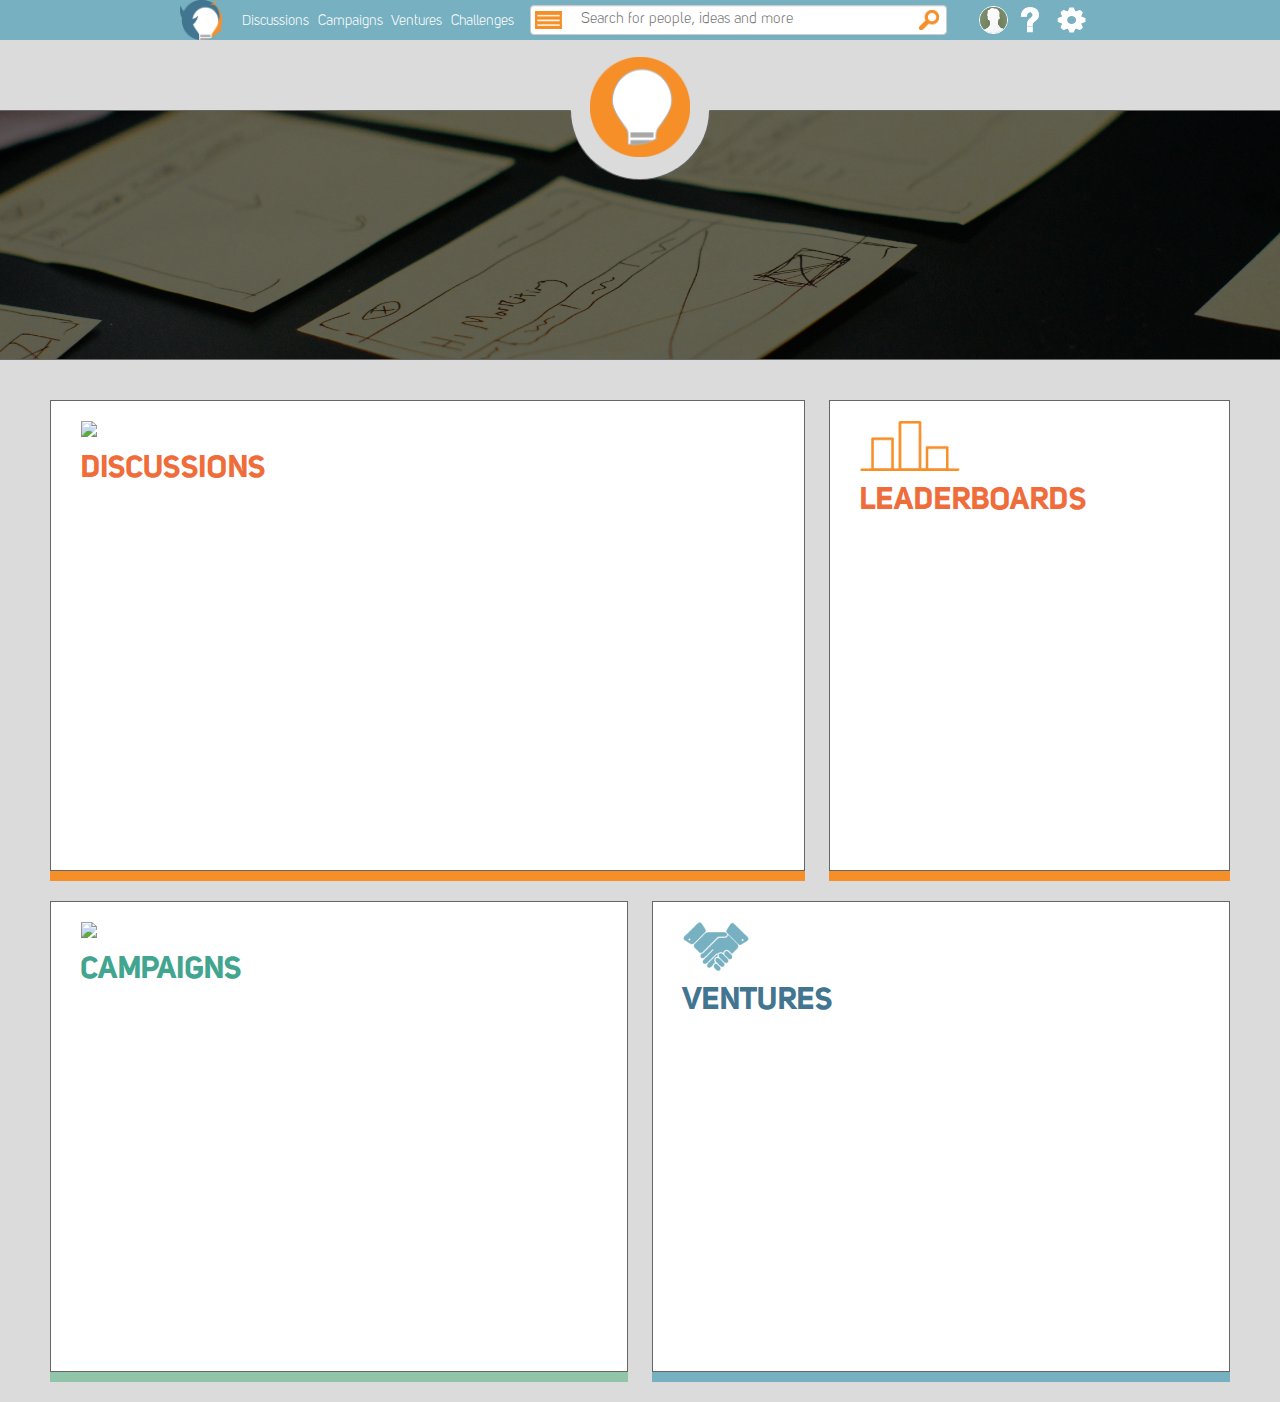
==== index.html @ 728b4dad "Initial commit  Changes to be committed: 	new file:   .dropbox 	new file:   campaigns.html 	new file" ====
<!DOCTYPE HTML>

<html>
	<head lang="en">
		<meta charset="utf-8">
		<meta name="viewport" content="initial-scale=1">
		<title>Pilotfish</title>
		<link rel="shortcut icon" href="">
		<!--stylesheets-->
		<link rel="stylesheet" type="text/css" href="style/bootstrap/css/bootstrap.css">	
		<link rel="stylesheet" type="text/css" href="style/css/style.css">	
		<link rel="stylesheet" type="text/css" href="style/css/media.css">	
		<script type="text/javascript" src="style/js/jquery-2.1.1.min.js"></script>
		<script type="text/javascript" src="style/js/jquery-scrolltofixed-min.js"></script>
		<script type="text/javascript" src="style/js/init.js"></script>

	</head>

	<body>

		<!-- navbar -->
		<div class="nav-bar container" id="navbar" role="navigation">
			<div class="nav-wrapper">
				<div class="logo">
				</div>
				<div class="menu">
					<ul>
						<li>Discussions</li>
						<li>Campaigns</li>
						<li>Ventures</li>
						<li>Challenges</li>
					</ul>
				</div>
				<div class="search">
					<form class="navbar-form" role="search">
				       	<input type="button" class="search-filter">
				        <input type="text" class="form-control" placeholder="Search for people, ideas and more" size="50">
				        <input type="submit" value="" class="search-btn">
			        </form>
			    </div>
			    <div class="more-menu">
			    	<ul>
				    	<li>
				    		<a href="#"><img src="style/etc/avatar.png" id="avatar"></a>
				    	</li>
				    	<li>
				    		<a href="#" id="help"><img src="style/etc/help.png"></a>
				    	</li>
				    	<li>
				    		<a href="#" id="settings"><img src="style/etc/settings.png"></a>
				    	</li>
			    	</ul>
			    </div>
			        
			       
			      </form>
				</div>
			</div>
		</div>

		<!-- end navbar -->

		<!-- logo -->
		<div class="logo-wrapper container">
			<div class="logo-tab"></div>	
		</div>
		<!-- end logo -->

		<!-- carousel -->
		<div id="carousel" class="carousel-wrapper container">
			<div class="carousel">
				<div class="overlay">
					<li></li>
				</div>
			</div>
		</div>
		<!-- end carousel -->

		<!-- content -->
		<div id="content" class="container">
			<div class="row">
				<div class="u6-5" id="discussions">
					<img src="style/etc/discussions.png">
					<h1>DISCUSSIONS</h1>
				</div>
				<div class="u3-5" id="leaderboards">
					<img src="style/etc/leaderboard.png">
					<h1>LEADERBOARDS</h1>
				</div>
			</div>
			<div class="row">
				<div class="u5" id="campaigns">
					<img src="style/etc/campaigns.png">
					<h1>CAMPAIGNS</h1>
				</div>
				<div class="u5" id="ventures">
					<img src="style/etc/ventures.png">
					<h1>VENTURES</h1>
				</div>
			</div>

		</div>
		<!-- end content -->

	</body>
</html>
---- style/css/style.css ----
/************************************************************/
/*			              fonts      	                    */
/************************************************************/
@font-face {
  font-family: Uni Sans Book;
  src: url("../fonts/UniSansBook.otf"); }
@font-face {
  font-family: Uni Sans Light;
  src: url("../fonts/UniSansLight.otf"); }
@font-face {
  font-family: Uni Sans Bold;
  src: url("../fonts/UniSansBold.otf"); }
@font-face {
  font-family: Uni Sans Heavy;
  src: url("../fonts/UniSansHeavy.otf"); }
@font-face {
  font-family: Uni Sans Semi Bold;
  src: url("../fonts/UniSansSemiBold.otf"); }
/************************************************************/
/*			              variabes   	                    */
/************************************************************/
/************************************************************/
/*			              main       	                    */
/************************************************************/
* {
  padding: 0px;
  margin: 0px; }

html {
  font-size: 1em; }

body {
  background: #dbdbdb;
  font-family: Uni Sans Book;
  font-size: 1em; }

html, body {
  height: 100%; }

a, a:hover {
  color: inherit;
  text-decoration: none; }

div {
  font-size: 100%; }

table {
  box-sizing: border-size; }

.container {
  width: 100%;
  min-width: 82.5em;
  padding: 0px;
  margin: auto; }

.container-2 {
  width: 100%;
  min-width: 81em;
  padding: 0px;
  margin: auto; }

.outer-wrapper {
  width: 81em;
  overflow: hidden;
  margin: auto;
  padding: 0px;
  height: auto;
  min-height: 30em; }

.u3-5, .u5, .u6-5, .ufull {
  min-height: 1px;
  padding: 20px 30px; }

.u5 {
  width: 49%; }

.u6-5 {
  width: 64%; }

.u3-5 {
  width: 34%; }

.ufull {
  width: 100%; }

.row {
  width: 100%;
  margin: 30px auto;
  padding: 0px 4em; }
  .row div:first-child {
    float: left; }
  .row div:last-child {
    float: right; }

.row-width-2 {
  width: 81em !important; }

/************************************************************/
/*			              front page 	                    */
/************************************************************/
/*** navbar ***/
.nav-bar {
  background-color: #76b0c1;
  height: 40px;
  position: fixed;
  top: 0px;
  margin: 0px;
  padding: 0px;
  border: none;
  color: white;
  z-index: 999;
  float: none; }
  .nav-bar .nav-wrapper {
    width: 75em;
    height: 100%;
    overflow: hidden;
    margin-left: auto;
    margin-right: auto; }
    .nav-bar .nav-wrapper .search {
      display: inline-block;
      vertical-align: middle;
      float: left;
      margin-left: -1em; }
      .nav-bar .nav-wrapper .search .search-btn {
        background-color: transparent;
        background-image: url("../etc/MagGlass.png");
        position: relative;
        left: 1em;
        bottom: 33px;
        width: 45px;
        height: 25px;
        background-repeat: no-repeat;
        background-position: center;
        background-size: 20px;
        vertical-align: middle;
        border: none;
        display: inline-block;
        z-index: 3;
        float: right; }
      .nav-bar .nav-wrapper .search .search-filter {
        background-color: transparent;
        background-image: url("../etc/SearchFilter.png");
        position: relative;
        left: 45px;
        top: 3px;
        margin-left: -40px;
        width: 2.2em;
        height: 34px;
        background-repeat: no-repeat;
        background-position: center;
        background-size: 2.2em;
        vertical-align: middle;
        border: none;
        float: left; }
    .nav-bar .nav-wrapper .logo {
      height: 100%;
      width: 50px;
      background-image: url("../etc/LogoToolbar.png");
      background-color: transparent;
      background-position: center;
      background-repeat: no-repeat;
      background-size: auto 40px;
      margin: 0px;
      padding: 0px 0.5em;
      display: inline-block;
      float: left; }
    .nav-bar .nav-wrapper .menu {
      padding: 0em;
      height: 40px;
      margin: 0px 1em;
      display: inline-block;
      float: left;
      vertical-align: middle; }
      .nav-bar .nav-wrapper .menu ul {
        list-style: none;
        margin: 0px;
        padding: 5px 0px;
        font-size: 1.15em;
        height: 100%;
        display: table;
        float: left;
        margin-top: 1px; }
      .nav-bar .nav-wrapper .menu ul li {
        display: table-cell;
        padding: 0px 0.3em;
        vertical-align: middle; }
    .nav-bar .nav-wrapper .more-menu {
      padding: 0px;
      margin-right: 1em;
      height: 40px;
      display: inline-block;
      float: right;
      vertical-align: middle; }
      .nav-bar .nav-wrapper .more-menu ul {
        list-style: none;
        padding: 0px;
        margin: 0px;
        height: 100%;
        vertical-align: middle;
        display: table; }
      .nav-bar .nav-wrapper .more-menu ul li {
        height: 100%;
        vertical-align: middle;
        padding: 0.2em 0.5em;
        display: table-cell; }
        .nav-bar .nav-wrapper .more-menu ul li #avatar {
          width: 2.3em;
          height: 2.3em;
          border-radius: 100%;
          display: table-cell;
          vertical-align: middle;
          border: solid 1px #FFF; }
        .nav-bar .nav-wrapper .more-menu ul li #help, .nav-bar .nav-wrapper .more-menu ul li #settings {
          width: 2em;
          height: 2em;
          display: table-cell;
          vertical-align: middle; }

.navbar-form {
  margin: 0em auto !important;
  width: 35em;
  padding: 0px 1em; }

.navbar-form > .form-control {
  padding: 0px 50px;
  font-size: 1.2em;
  height: 30px;
  margin: 5px auto;
  vertical-align: middle;
  width: 28em; }

/*** end navbar ***/
/*** logo layer ***/
.logo-wrapper {
  height: 110px;
  width: 100%;
  background-color: #dbdbdb;
  z-index: 1; }

.logo-wrapper::after {
  content: " ";
  height: 70px;
  width: 140px;
  border-radius: 0 0 140px 140px;
  background-color: #dbdbdb;
  position: relative;
  display: inline-block;
  top: 0px;
  left: 50%;
  margin-left: -70px;
  z-index: 2;
  border: solid 1px #666666;
  border-top: solid 1px transparent; }

.logo-wrapper > .logo-tab {
  background-image: url("../etc/LightbulbIdeaButton.png");
  background-size: 100px;
  background-repeat: no-repeat;
  background-position: center;
  height: 110px;
  width: 110px;
  position: relative;
  top: 52px;
  left: 50%;
  margin-left: -55px;
  z-index: 3; }

/*** end logo layer ***/
/*** carousel layer ***/
.carousel {
  height: 250px;
  background: url(../etc/banner.jpg) center center no-repeat;
  background-size: cover;
  margin-bottom: 10px;
  border-bottom: solid 1px #666666;
  border-top: solid 1px #666666; }
  .carousel .overlay {
    height: 100%;
    width: 100%;
    background-color: rgba(0, 0, 0, 0.6); }

/*** end carousel layer ***/
/*** content layer ***/
#content .u3-5, #content .u5, #content .u6-5 {
  height: 38em;
  border: solid 1px #666666;
  background-color: #FFF; }
  #content .u3-5 img, #content .u5 img, #content .u6-5 img {
    height: 4em; }
  #content .u3-5 h1, #content .u5 h1, #content .u6-5 h1 {
    line-height: 2em;
    font-size: 2.5em;
    margin: 0px;
    padding: 0px;
    font-family: Uni Sans Bold; }

#discussions {
  box-shadow: 0 10px 0 #f78f28; }
  #discussions h1 {
    color: #ef6d3b; }

#leaderboards {
  box-shadow: 0 10px 0 #f78f28; }
  #leaderboards h1 {
    color: #ef6d3b; }

#campaigns {
  box-shadow: 0 10px 0 #90c5a9; }
  #campaigns h1 {
    color: #42a58f; }

#ventures {
  box-shadow: 0 10px 0 #76b0c1; }
  #ventures h1 {
    color: #42758f; }

/*** end content layer ***/
/************************************************************/
/*			             end front page 	                */
/************************************************************/
/************************************************************/
/*			              dicussions page 	                */
/************************************************************/
.content {
  width: 100%; }
  .content .title-div {
    height: 190px;
    border: solid 1px #666666;
    margin-bottom: 50px;
    background-color: #FFF; }
    .content .title-div h1 {
      font-size: 3.3em;
      font-family: Uni Sans Bold; }
    .content .title-div img {
      margin-top: 10px; }
  .content .content-div {
    border: solid 1px #666666;
    background-color: #FFF;
    margin-bottom: 50px; }
    .content .content-div ul {
      list-style: none; }
    .content .content-div ul li {
      padding-bottom: 20px; }
    .content .content-div ul li h4 {
      font-family: Uni Sans Semi Bold;
      font-size: 1.5em; }
    .content .content-div ul li table {
      text-align: left;
      width: 100%;
      font-size: 1.2em;
      font-family: Uni Sans Light; }
      .content .content-div ul li table tr th {
        font-family: Uni Sans Book;
        font-weight: normal; }
      .content .content-div ul li table tr th, .content .content-div ul li table tr td {
        height: 2em;
        padding: 0 1em; }
      .content .content-div ul li table tr td {
        vertical-align: bottom; }

#discussions-section .title-div, #discussions-section .content-div {
  box-shadow: 0 10px 0 #f78f28; }
#discussions-section .title-div {
  color: #ef6d3b; }
#discussions-section .content-div table tr th {
  border-bottom: solid 3px #f78f28; }
#discussions-section .content-div table tr th.title, #discussions-section .content-div table tr th.backers, #discussions-section .content-div table tr th.creators {
  width: 20%; }
#discussions-section .content-div table tr th.date {
  width: 40%; }

#discussions-form {
  height: auto;
  color: #ef6d3b;
  box-shadow: 0 10px 0 #f78f28; }

/************************************************************/
/*			              end discussions page 	            */
/************************************************************/
/************************************************************/
/*			             ventures page 	                    */
/************************************************************/
#ventures-section .title-div, #ventures-section .content-div {
  box-shadow: 0 10px 0 #76b0c1; }
#ventures-section .title-div {
  color: #42758f; }
#ventures-section .content-div table tr th {
  border-bottom: solid 3px #76b0c1; }
#ventures-section .content-div table tr th.title, #ventures-section .content-div table tr th.backers, #ventures-section .content-div table tr th.creators {
  width: 20%; }
#ventures-section .content-div table tr th.date {
  width: 40%; }

/************************************************************/
/*			             end ventures page 	                */
/************************************************************/
/************************************************************/
/*			             persons page 	                    */
/************************************************************/
#persons-section .title-div, #persons-section .content-div {
  box-shadow: 0 10px 0 #76b0c1; }
#persons-section .title-div {
  color: #42758f; }
#persons-section .content-div table tr th {
  border-bottom: solid 3px #76b0c1; }
#persons-section .content-div table tr th.avatar, #persons-section .content-div table tr th.points {
  width: 8%; }
#persons-section .content-div table tr th.name, #persons-section .content-div table tr th.department, #persons-section .content-div table tr th.email {
  width: 28%; }
#persons-section .content-div table tr th, #persons-section .content-div table tr td {
  padding: 0.5em 1em;
  vertical-align: middle; }
#persons-section .content-div table tr td img {
  max-width: 2em;
  border-radius: 100%;
  vertical-align: middle; }

/************************************************************/
/*			             end persons page 	                */
/************************************************************/
/************************************************************/
/*			             campaigns page 	                */
/************************************************************/
#campaigns-section .title-div, #campaigns-section .content-div {
  box-shadow: 0 10px 0 #90c5a9; }
#campaigns-section .title-div {
  color: #42a58f; }

.foo-div {
  border: solid 1px #666666;
  background: #FFF;
  margin-bottom: 50px; }

.heading {
  height: auto;
  width: 100%;
  margin-bottom: 0px;
  background-color: #FFF; }
  .heading h1 {
    font-size: 3.3em;
    font-family: Uni Sans Bold; }
  .heading img {
    margin-top: 10px; }

.foo-form {
  font-size: 1.5em;
  color: #666666;
  clear: both; }
  .foo-form input[type="text"], .foo-form textarea {
    width: 100%;
    padding: 0.25em;
    border-radius: 3px;
    border: solid 1px #666666;
    margin-bottom: 20px; }
  .foo-form input[type="submit"] {
    margin: 30px auto 50px auto;
    display: block;
    border-radius: 3px;
    border: solid 1px #666666;
    padding: 0.25em; }
  .foo-form textarea {
    height: 150px;
    resize: none; }
  .foo-form div {
    margin-bottom: 20px; }
  .foo-form .people-list ul {
    list-style: none;
    display: table;
    padding: 0 0em; }
  .foo-form .people-list ul li {
    display: table-cell; }
  .foo-form .people-list ul li img {
    max-width: 3em;
    border-radius: 100%;
    border: solid 1px #666666; }
  .foo-form .keywords-list ul {
    list-style: none;
    display: table;
    padding: 0 0em; }
  .foo-form .keywords-list ul li {
    display: inline-block;
    font-size: 0.8em;
    padding: 0em 1em;
    margin-right: 1em;
    background-color: rgba(168, 168, 168, 0.5); }

#campaigns-form {
  height: auto;
  color: #42a58f;
  box-shadow: 0 10px 0 #90c5a9; }

/*** campaign-form ***/
/************************************************************/
/*			             end campaigns page 	            */
/************************************************************/
/************************************************************/
/*			              profile page 	                    */
/************************************************************/
.logo-wrapper-2 {
  border-bottom: none !important; }

#profile-section {
  color: #42758f; }
  #profile-section .row {
    padding: 0px;
    margin: 0 0 50px; }
    #profile-section .row .u6-5, #profile-section .row .u3-5 {
      background-color: #FFF;
      height: 275px;
      border: solid 1px #666666;
      box-shadow: 0 10px 0 #76b0c1; }
    #profile-section .row .u6-5 ul {
      display: table; }
    #profile-section .row .u6-5 ul li {
      display: table-cell;
      vertical-align: middle;
      padding: 1.5em 1em; }
    #profile-section .row .u6-5 ul li div.profile-picture {
      height: 10em;
      width: 10em;
      padding: 0.25em;
      border-radius: 100%;
      border: solid 1px #666666; }
      #profile-section .row .u6-5 ul li div.profile-picture img {
        height: 100%;
        width: 100%;
        border-radius: 100%; }
    #profile-section .row .u6-5 ul li h1 {
      font-family: Uni Sans Bold; }
    #profile-section .row .u6-5 table {
      width: 100%;
      font-size: 1.25em; }
    #profile-section .row .u6-5 table tbody tr td {
      width: 50%;
      height: 30px; }
    #profile-section .row .u6-5 table tbody tr td:first-child {
      text-align: left; }
    #profile-section .row .u6-5 table tbody tr td:last-child {
      text-align: right; }

table.campaigns-created tr th {
  border-bottom: solid 3px #76b0c1;
  width: 30%; }
table.campaigns-created tr th.backed {
  width: 10%; }

table.campaigns-backed tr th {
  border-bottom: solid 3px #76b0c1;
  width: 45%; }
table.campaigns-backed tr th.contributions {
  width: 10%; }

/************************************************************/
/*			              end profile page 	                */
/************************************************************/
/************************************************************/
/*			              login page 	                    */
/************************************************************/
html .overlay {
  min-height: 100%;
  z-index: -9;
  background-color: rgba(137, 187, 206, 0.3); }

body.login {
  background-image: url(../etc/signin-wallpaper.png);
  background-repeat: no-repeat;
  background-size: cover;
  z-index: -10;
  min-height: 100%; }
  body.login div.page-wrapper {
    padding: 0px;
    margin: 0px; }
  body.login div.login-outer-wrapper {
    width: 30em;
    height: 37em;
    background-color: rgba(225, 225, 225, 0.9);
    position: relative;
    margin-left: auto;
    margin-right: auto;
    top: 4em;
    margin-bottom: 3em; }
    body.login div.login-outer-wrapper img {
      max-width: 15em;
      margin-right: auto;
      margin-left: auto;
      display: block;
      padding: 2em 0em; }
    body.login div.login-outer-wrapper form {
      width: 100%;
      padding: 0em 6em; }
      body.login div.login-outer-wrapper form input[type='text'], body.login div.login-outer-wrapper form input[type='password'] {
        width: 100%;
        padding: 0.5em 0em 0em 0em;
        font-size: 1.4em;
        border-color: transparent;
        border-bottom: solid 1px #76b0c1;
        background-color: transparent; }
      body.login div.login-outer-wrapper form label {
        font-weight: normal;
        margin-top: 1em;
        margin-bottom: 1em;
        color: #42758F;
        font-size: 120%;
        line-height: 1em;
        vertical-align: middle; }
        body.login div.login-outer-wrapper form label input[type='checkbox'] {
          display: inline-block;
          width: 1.5em;
          /* Double-sized Checkboxes */
          -ms-transform: scale(1.8);
          /* IE */
          -moz-transform: scale(1.8);
          /* FF */
          -webkit-transform: scale(1.8);
          /* Safari and Chrome */
          -o-transform: scale(1.8);
          /* Opera */
          line-height: 1.5em;
          vertical-align: middle;
          margin-top: -0.2em !important; }
        body.login div.login-outer-wrapper form label span {
          margin-left: 5px; }
      body.login div.login-outer-wrapper form .wrapper {
        padding: 0em 2em; }
      body.login div.login-outer-wrapper form div button {
        font-size: 1.2em;
        line-height: normal;
        height: 1.9em;
        vertical-align: middle;
        margin: auto;
        border: solid 1px #FFF;
        background-color: #f78f28;
        color: #FFF;
        padding: 0.1em 0.3em;
        border-radius: 5px;
        float: left; }
      body.login div.login-outer-wrapper form div button:hover {
        border: solid 1px #f78f28;
        background-color: #FFF;
        color: #f78f28; }
      body.login div.login-outer-wrapper form div input[type='submit'] {
        font-size: 1.2em;
        line-height: normal;
        height: 1.9em;
        vertical-align: middle;
        margin: auto;
        border: solid 1px #FFF;
        background-color: #76b0c1;
        color: #FFF;
        padding: 0.4em;
        border-radius: 5px;
        float: right; }
      body.login div.login-outer-wrapper form div input[type='submit']:hover {
        border: solid 1px #76b0c1;
        background-color: #FFF;
        color: #76b0c1; }

/******************************************************/
/*			          end login page   	              */
/******************************************************/
---- style/css/media.css ----
/****************** media *******************/

@media (min-width: 1680px) {
	body, html {
		font-size: 1em;
	}
	
}


@media (min-width: 1440px) and (max-width:1680px) {
	body, html {
		font-size: 0.96em;
	}

	html {
	
	}
}

@media (min-width: 1280px) and (max-width: 1440px){
	body, html {
		font-size: 0.92em;
	}
}

@media (min-width: 800px) and (max-width: 1280px) {
	body, html {
		font-size: 0.88em;
	}
}

@media (max-width: 800px) {
	body, html {
		font-size: 0.84em;
	}
}
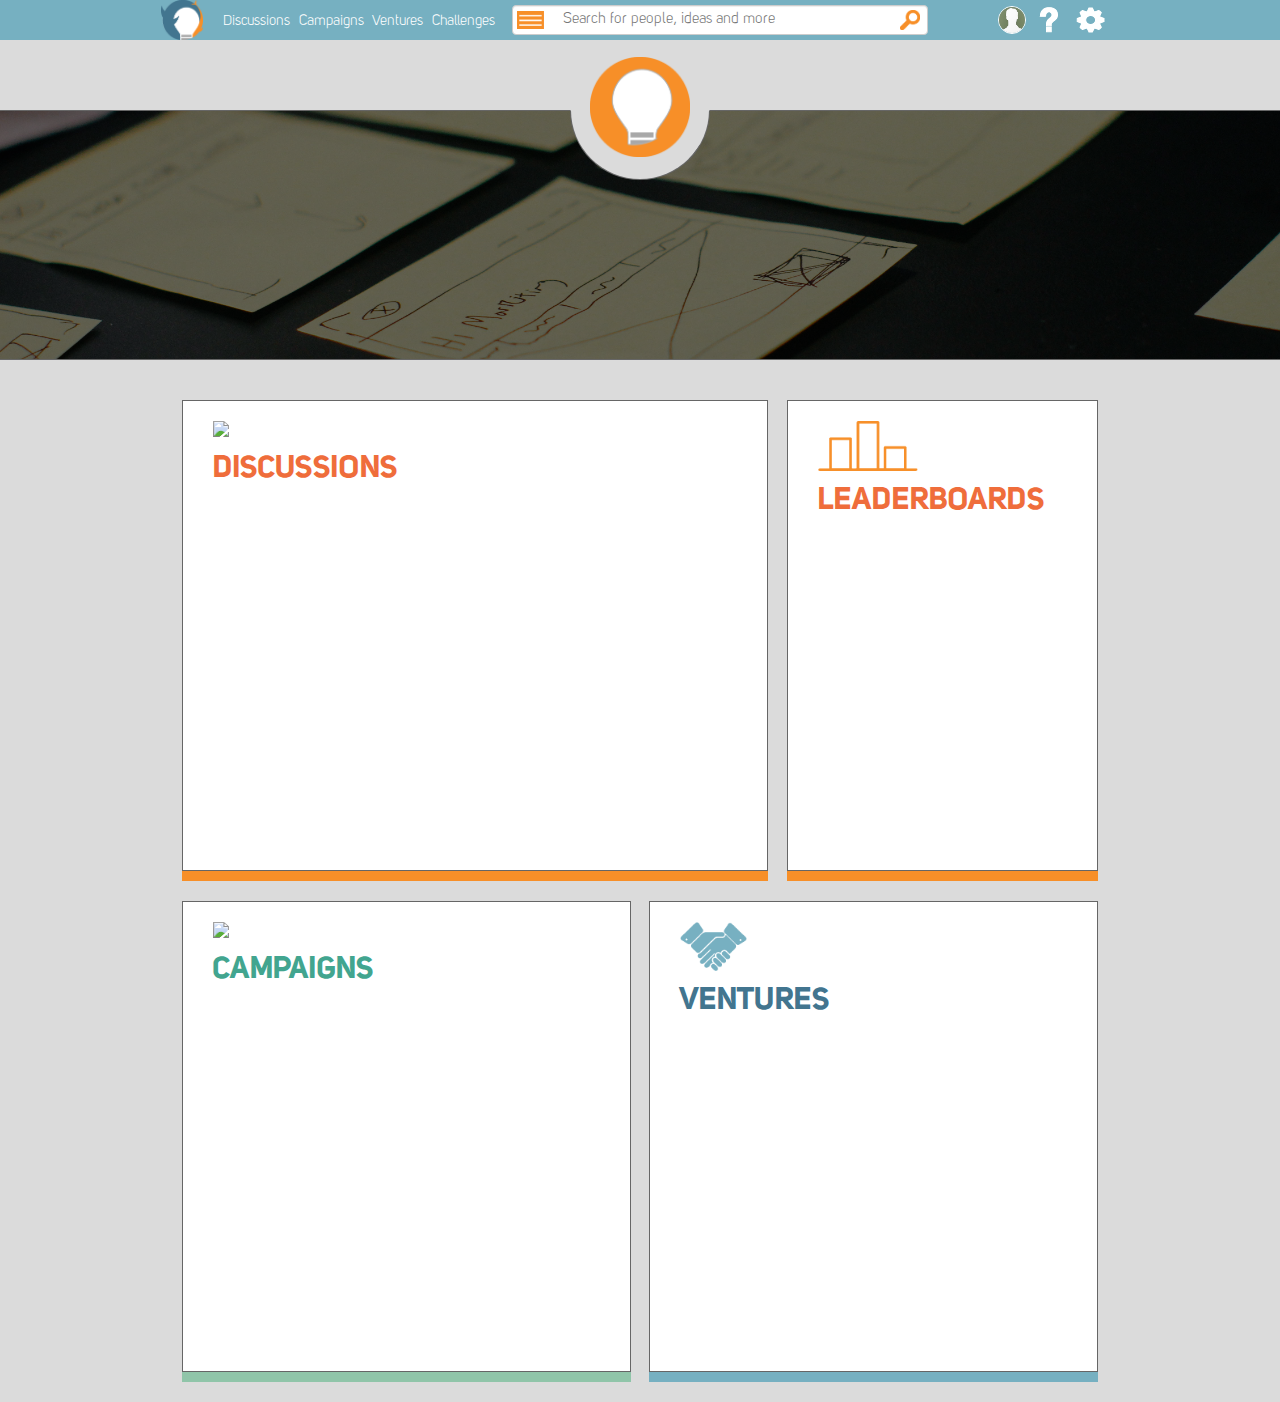
==== commit 1ae46e04: "removed container-width-2" ====
--- a/index.html
+++ b/index.html
@@ -77,28 +77,29 @@
 		<!-- end carousel -->
 
 		<!-- content -->
-		<div id="content" class="container">
-			<div class="row">
-				<div class="u6-5" id="discussions">
-					<img src="style/etc/discussions.png">
-					<h1>DISCUSSIONS</h1>
+		<div class="outer-wrapper">
+			<div id="content" class="container">
+				<div class="row">
+					<div class="u6-5" id="discussions">
+						<img src="style/etc/discussions.png">
+						<h1>DISCUSSIONS</h1>
+					</div>
+					<div class="u3-5" id="leaderboards">
+						<img src="style/etc/leaderboard.png">
+						<h1>LEADERBOARDS</h1>
+					</div>
 				</div>
-				<div class="u3-5" id="leaderboards">
-					<img src="style/etc/leaderboard.png">
-					<h1>LEADERBOARDS</h1>
+				<div class="row">
+					<div class="u5" id="campaigns">
+						<img src="style/etc/campaigns.png">
+						<h1>CAMPAIGNS</h1>
+					</div>
+					<div class="u5" id="ventures">
+						<img src="style/etc/ventures.png">
+						<h1>VENTURES</h1>
+					</div>
 				</div>
 			</div>
-			<div class="row">
-				<div class="u5" id="campaigns">
-					<img src="style/etc/campaigns.png">
-					<h1>CAMPAIGNS</h1>
-				</div>
-				<div class="u5" id="ventures">
-					<img src="style/etc/ventures.png">
-					<h1>VENTURES</h1>
-				</div>
-			</div>
-
 		</div>
 		<!-- end content -->
 
--- a/style/css/style.css
+++ b/style/css/style.css
@@ -49,18 +49,12 @@
 
 .container {
   width: 100%;
-  min-width: 82.5em;
+  min-width: 82em;
   padding: 0px;
   margin: auto; }
 
-.container-2 {
-  width: 100%;
-  min-width: 81em;
-  padding: 0px;
-  margin: auto; }
-
 .outer-wrapper {
-  width: 81em;
+  width: 82em;
   overflow: hidden;
   margin: auto;
   padding: 0px;
@@ -91,9 +85,6 @@
     float: left; }
   .row div:last-child {
     float: right; }
-
-.row-width-2 {
-  width: 81em !important; }
 
 /************************************************************/
 /*			              front page 	                    */
@@ -111,7 +102,7 @@
   z-index: 999;
   float: none; }
   .nav-bar .nav-wrapper {
-    width: 75em;
+    width: 78em;
     height: 100%;
     overflow: hidden;
     margin-left: auto;
